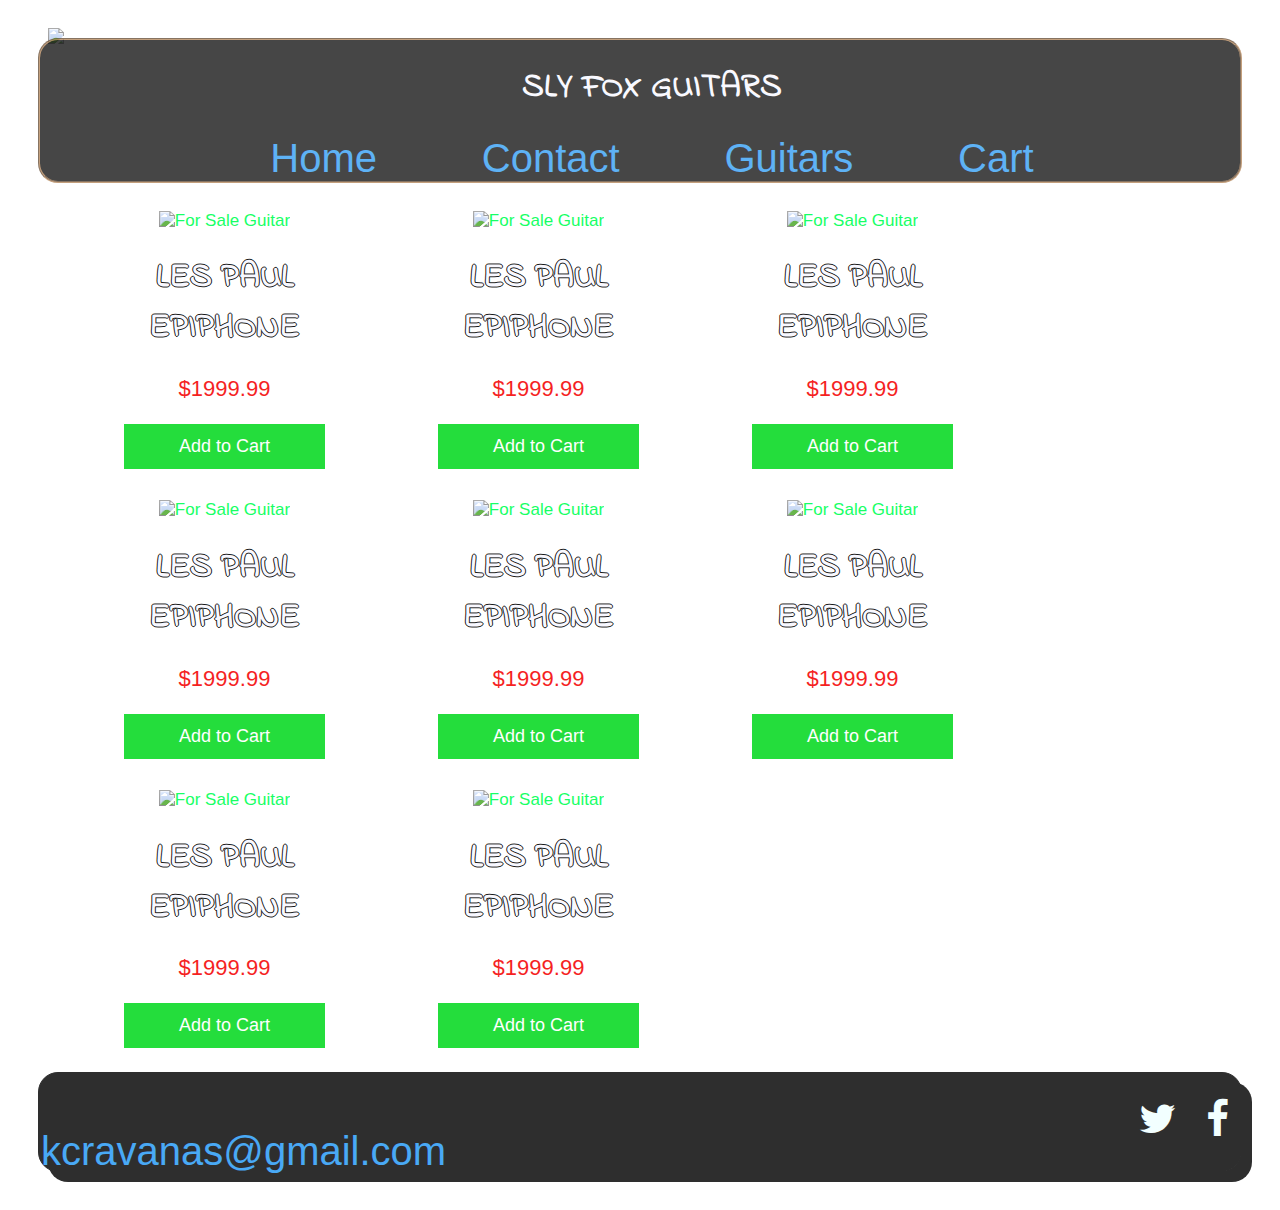
==== about.html @ a9334f02 "github pages" ====
<!DOCTYPE html>
<html lang="en">
<head>
    <meta charset="UTF-8">
    <meta name="viewport" content="width=device-width, initial-scale=1.0">
    <!-- fonts -->
    <link rel="preconnect" href="https://fonts.gstatic.com">
<link href="https://fonts.googleapis.com/css2?family=Caveat&family=Indie+Flower&display=swap" rel="stylesheet">
<link rel="stylesheet" href="https://cdnjs.cloudflare.com/ajax/libs/font-awesome/4.7.0/css/font-awesome.min.css">

<link rel="stylesheet" href="https://cdnjs.cloudflare.com/ajax/libs/font-awesome/4.7.0/css/font-awesome.min.css">

<link rel="stylesheet" href="css/styles.css">
<!-- Title -->
<title>Document</title>
</head>
<body> 
  <div class="logo">
        
    <a href ="home.html"><img src = '/img/guitar1600.png' id ="logo"></a>
</div>
  
<!-- navbar start -->
<nav>
<h1>SLY FOX GUITARS</h1>
<ul>
<li> <a class="active" href="index.html"> Home</a></li>
<a href="contact.html">Contact</a>

<li><a href="about.html"target=>Guitars</a></li>
<li><a href="checkout.html">Cart</a></li>
</ul>
          
        
</nav>
 
<h2 style="text-align:center"></h2>

<div class="card">
  <img src="/img/forsale2.jpg" alt="For Sale Guitar" style="width:100%">
  <h1>LES PAUL EPIPHONE</h1>
  <p class="price">$1999.99</p>
  <p></p>
  <p><button>Add to Cart</button></p>
</div>
<div class="card">
  <img src="/img/forsale2.jpg" alt="For Sale Guitar" style="width:100%">
  <h1>LES PAUL EPIPHONE</h1>
  <p class="price">$1999.99</p>
  <p></p>
  <p><button>Add to Cart</button></p>
</div>
<div class="card">
  <img src="/img/forsale2.jpg" alt="For Sale Guitar" style="width:100%">
  <h1>LES PAUL EPIPHONE</h1>
  <p class="price">$1999.99</p>
  <p></p>
  <p><button>Add to Cart</button></p>
</div>
<div class="card">
  <img src="/img/forsale2.jpg" alt="For Sale Guitar" style="width:100%">
  <h1>LES PAUL EPIPHONE</h1>
  <p class="price">$1999.99</p>
  <p></p>
  <p><button>Add to Cart</button></p>
</div>


 
<!-- Image of Guitars For Sale -->
<!-- <img src="/img/aboutpage.jpg" id="aboutimg"> -->
<div class="card">
  <img src="/img/forsale2.jpg" alt="For Sale Guitar" style="width:100%">
  <h1>LES PAUL EPIPHONE</h1>
  <p class="price">$1999.99</p>
  <p></p>
  <p><button>Add to Cart</button></p>
</div>
<div class="card">
  <img src="/img/forsale2.jpg" alt="For Sale Guitar" style="width:100%">
  <h1>LES PAUL EPIPHONE</h1>
  <p class="price">$1999.99</p>
  <p></p>
  <p><button>Add to Cart</button></p>
</div>
<div class="card">
  <img src="/img/forsale2.jpg" alt="For Sale Guitar" style="width:100%">
  <h1>LES PAUL EPIPHONE</h1>
  <p class="price">$1999.99</p>
  <p></p>
  <p><button>Add to Cart</button></p>
</div>
<div class="card">
  <img src="/img/forsale2.jpg" alt="For Sale Guitar" style="width:100%">
  <h1>LES PAUL EPIPHONE</h1>
  <p class="price">$1999.99</p>
  <p></p>
  <p><button>Add to Cart</button></p>
</div>




<!--Footer-->
<footer>
            
<p>Author: Kyle Cravanas</p>
        
<a href="mailto:kcravanas@gmail.com">kcravanas@gmail.com</a>
<a href="#" class="fa fa-facebook"></a>
<a href="#" class="fa fa-twitter"></a>
    
</footer>
</body>
</html>
---- css/styles.css ----
h1{
    font-family: 'Caveat', cursive;
font-family: 'Indie Flower', cursive;
}
/* Hero */
.hero-image {
  background-image: linear-gradient(rgba(0, 0, 0, 0.5), rgba(0, 0, 0, 0.5)), url("../img/newhero.jpg.crdownload");
 border-radius: 300cm;
 border-top-width: 1000px;
 opacity: 0.9;
 
 
}





/* Embedded Video */
}
.jimvid{
  
  top: 0;
  text-align: center;
  height: 100px;
  width: 900px;
  margin: auto;
  
}
.jimvid2{
  position: relative;
  bottom: 204px;
  text-align: right;
  height: 100px;
  width: 900px;
  margin: 9;
  float: right;
}
}
header {
    height: 100px;
    background-color:  rgb(122, 122, 148);
    margin: 20px;
    box-shadow: 10px 10px;
    border-style: double;
    /* opacity: 0.9; */
    border-radius: 20px;
}
#logo {
  width: 100;
  height: 100px;
  margin-left: 30px;
  margin-top: 35px;
  position: relative;
  bottom: 25px;
  float: left;
  

  
}


nav{
    /* position: sticky;  */
    top: 0;
    background-color: black;
    border: 2px solid #af7c4c;
    border-style: groove;
    opacity: 0.8;
    margin: 20px;
    border-radius: 20px;
  }
section {
    height: 500px;
    background-color:  rgb(122, 122, 148);
    margin: 20px;
    box-shadow: 10px 10px;
    border-style: double;
    border-radius: 20px;
    
}
#sectionimg {
  height: 277px;
  width: 611px;
  border-radius: 20px;
}
article {
    height: 500px;
    background-color:  rgb(122, 122, 148);
    margin: 20px;
    box-shadow: 10px 10px;
    border-style: double;
    border-radius: 20px;
}
#articleimg {
  height: 319px;
  width: 611px;
  border-radius: 20px;
}

#jimi {
  height: 835px;
width: 585px;
border-radius: 20px;
}
.left {width: 50%;
    float: left;
    
}
aside {
    height: 1020px;
    width: 45%;
    background-color:  rgb(122, 122, 148);
    margin: 20px;
    float: right;
    box-shadow: 10px 10px;
    border-style: double;
    border-radius: 20px;
}
footer {
    height: 100px;
    background-color: black;
    margin: 20px;
    clear: both;
    box-shadow: 10px 10px;
    border-style: double;
    border-radius: 20px;
    opacity: 0.9;
}
.fa {
  float: right;
  position: relative;
  height: 35px;
  margin-left: 30px;
  position: relative;
  bottom: 30px;
  right: 10px;
  color: azure;
 
}

h1 {
    text-align: center;
    color: ghostwhite;
    text-shadow: -1px 0 black, 0 1px black, 1px 0 black, 0 -1px black;
    text-decoration: peru;
}
ul{
    text-align: center;
    list-style-type: none;
    margin: 0;
    padding: 0;  
    word-spacing: 100px;
    
}
/* List Font/Style */
li{
  font-family:'Gill Sans', 'Gill Sans MT', Calibri, 'Trebuchet MS', sans-serif;
     display: inline-block;}
     a:link {
        text-decoration: none;
        font-size: 40px;
      }
      
      a:visited {
        text-decoration: none;
      }
      
      a:hover {
        text-decoration: none;
        text-decoration: none;
      }
      
      a:active {
        text-decoration: none;
      }
      a:link {
        background-color: none;
      }
      
      a:visited {
        background-color: rgb(170, 210, 186);
      }
      
      a:hover {
        background-color: none;
      }
      
      a:active {
        background-color: none;
      } 

body {
  background-position: center;
    margin: 10px;
    background-image: url(../img/guitarbackground.jpg); 
    
    
}   
/* Contact Page Style Sheet */
body {font-family: Arial, Helvetica, sans-serif;}
* {box-sizing: border-box;}

input[type=text], select, textarea {
  width: 100%;
  padding: 12px;
  border: 1px solid rgb(35, 20, 70);
  border-radius: 4px;
  box-sizing: border-box;
  margin-top: 6px;
  margin-bottom: 16px;
  resize: vertical;
}

input[type=submit] {
  background-color: #4CAF50;
  color: white;
  padding: 12px 20px;
  border: none;
  border-radius: 4px;
  cursor: pointer;
}

input[type=submit]:hover {
  background-color: #45a049;
}

.container {
  border-radius: 15px;
  background-color: rgba(31, 207, 230, 0.87);
  padding: 40px;
  
}
#aboutimg{
  border-radius: 100px;
  height: 700px;
  width: 1325px;
}
/* Guitar/About For Sale CSS */
.card {
  box-shadow: none;
  max-width: 300px;
  margin: auto;
  text-align: center;
  font-family: arial;
  
}

.price {
  color: rgb(245, 9, 9);
  font-size: 22px;
}

.card button {
  border: none;
  outline: 0;
  padding: 12px;
  color: white;
  background-color: rgb(13, 218, 40);
  text-align: center;
  cursor: pointer;
  width: 100%;
  font-size: 18px;
}

.card button:hover {
  opacity: 0.7;
}
.card{
  color: rgb(0, 255, 85);
  float: left;
  padding-left: 99px;
  margin: 7px;
  
}
/* Begin Style Sheet For Checkout page */
body {
  font-family: Arial;
  font-size: 17px;
  padding: 8px;
  opacity: 0.9;
}

* {
  box-sizing: border-box;
}

.row {
  display: -ms-flexbox; /* IE10 */
  display: flex;
  -ms-flex-wrap: wrap; /* IE10 */
  flex-wrap: wrap;
  margin: 0 -16px;
}

.col-25 {
  -ms-flex: 25%; /* IE10 */
  flex: 25%;
}

.col-50 {
  -ms-flex: 50%; /* IE10 */
  flex: 50%;
}

.col-75 {
  -ms-flex: 75%; /* IE10 */
  flex: 75%;
}

.col-25,
.col-50,
.col-75 {
  padding: 0 16px;
}

.container {
  background-color:indigo;
  padding: 5px 20px 15px 20px;
  border: 1px solid lightgrey;
  border-radius: 3px;
  
}

input[type=text] {
  width: 100%;
  margin-bottom: 20px;
  padding: 12px;
  border: 1px solid rgb(185, 245, 216);
  border-radius: 3px;
}

label {
  margin-bottom: 10px;
  display: block;
}

.icon-container {
  margin-bottom: 20px;
  padding: 7px 0;
  font-size: 24px;
}

.btn {
  background-color: #4CAF50;
  color: white;
  padding: 12px;
  margin: 10px 0;
  border: none;
  width: 100%;
  border-radius: 3px;
  cursor: pointer;
  font-size: 17px;
}

.btn:hover {
  background-color: #45a049;
}

a {
  color: #2196F3;
}

hr {
  border: 1px solid lightgrey;
}

span.price {
  float: right;
  color: grey;
}

/* Responsive layout - when the screen is less than 800px wide, make the two columns stack on top of each other instead of next to each other (also change the direction - make the "cart" column go on top) */
@media (max-width: 800px) {
  .row {
    flex-direction: column-reverse;
  }
  .col-25 {
    margin-bottom: 20px;
  }
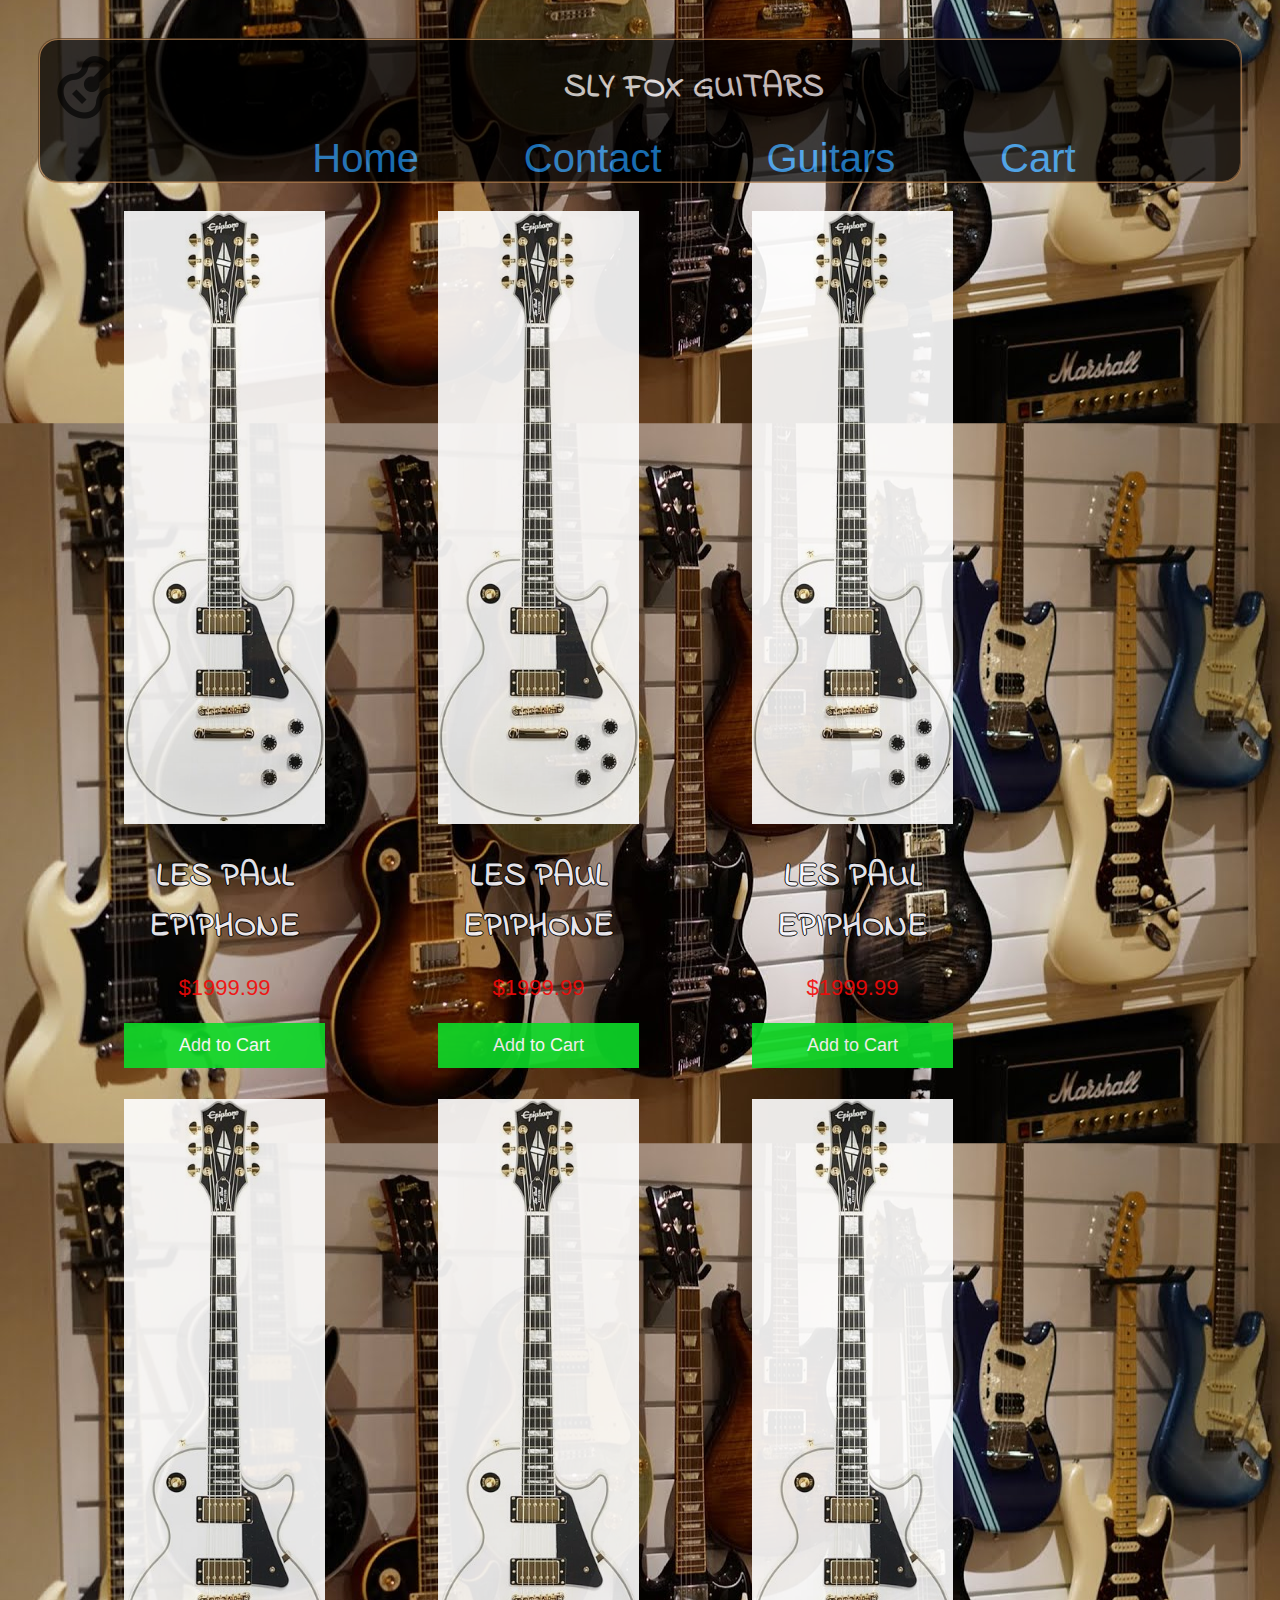
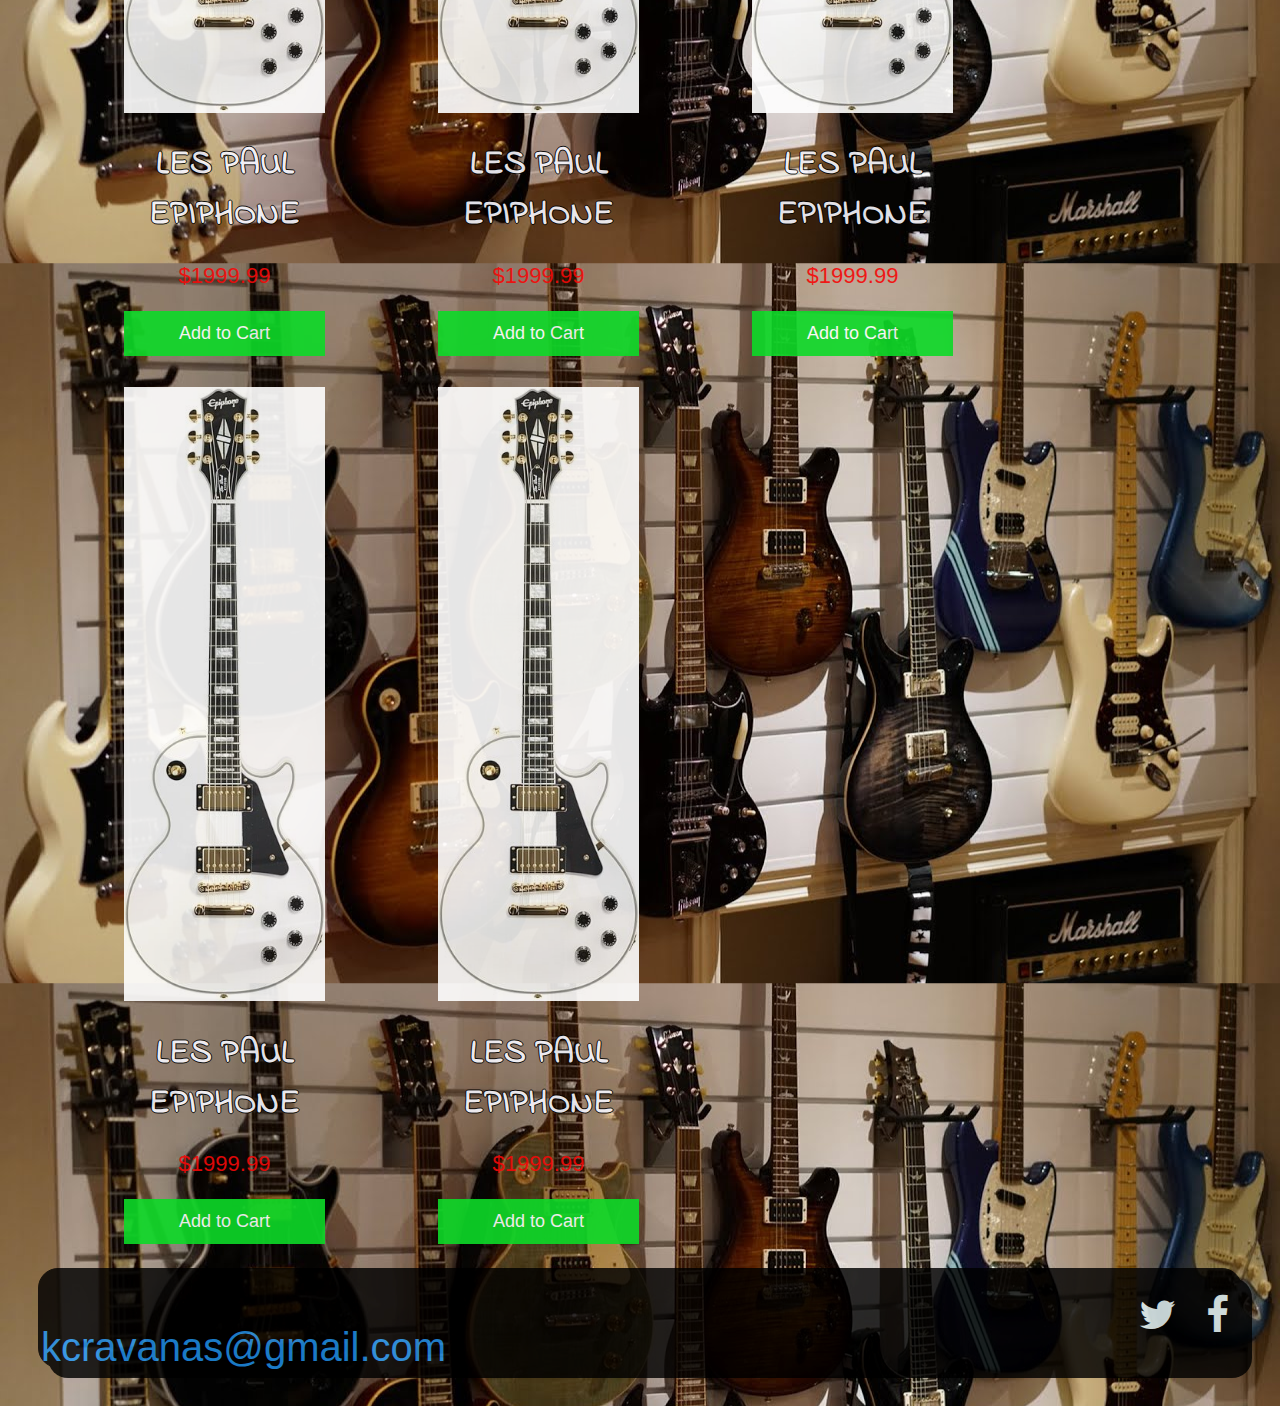
==== commit 46f9f2d3: "changed guitar images" ====
--- a/about.html
+++ b/about.html
@@ -17,7 +17,7 @@
 <body> 
   <div class="logo">
         
-    <a href ="home.html"><img src = '/img/guitar1600.png' id ="logo"></a>
+    <a href ="home.html"><img src = './css/img/guitar1600.png' id ="logo"></a>
 </div>
   
 <!-- navbar start -->
@@ -37,28 +37,28 @@
 <h2 style="text-align:center"></h2>
 
 <div class="card">
-  <img src="/img/forsale2.jpg" alt="For Sale Guitar" style="width:100%">
+  <img src="./css/img/forsale2.jpg" alt="For Sale Guitar" style="width:100%">
   <h1>LES PAUL EPIPHONE</h1>
   <p class="price">$1999.99</p>
   <p></p>
   <p><button>Add to Cart</button></p>
 </div>
 <div class="card">
-  <img src="/img/forsale2.jpg" alt="For Sale Guitar" style="width:100%">
+  <img src="./css/img/forsale2.jpg" alt="For Sale Guitar" style="width:100%">
   <h1>LES PAUL EPIPHONE</h1>
   <p class="price">$1999.99</p>
   <p></p>
   <p><button>Add to Cart</button></p>
 </div>
 <div class="card">
-  <img src="/img/forsale2.jpg" alt="For Sale Guitar" style="width:100%">
+  <img src="./css/img/forsale2.jpg" alt="For Sale Guitar" style="width:100%">
   <h1>LES PAUL EPIPHONE</h1>
   <p class="price">$1999.99</p>
   <p></p>
   <p><button>Add to Cart</button></p>
 </div>
 <div class="card">
-  <img src="/img/forsale2.jpg" alt="For Sale Guitar" style="width:100%">
+  <img src="./css/img/forsale2.jpg" alt="For Sale Guitar" style="width:100%">
   <h1>LES PAUL EPIPHONE</h1>
   <p class="price">$1999.99</p>
   <p></p>
@@ -70,28 +70,28 @@
 <!-- Image of Guitars For Sale -->
 <!-- <img src="/img/aboutpage.jpg" id="aboutimg"> -->
 <div class="card">
-  <img src="/img/forsale2.jpg" alt="For Sale Guitar" style="width:100%">
+  <img src="./css/img/forsale2.jpg" alt="For Sale Guitar" style="width:100%">
   <h1>LES PAUL EPIPHONE</h1>
   <p class="price">$1999.99</p>
   <p></p>
   <p><button>Add to Cart</button></p>
 </div>
 <div class="card">
-  <img src="/img/forsale2.jpg" alt="For Sale Guitar" style="width:100%">
+  <img src="./css/img/forsale2.jpg" alt="For Sale Guitar" style="width:100%">
   <h1>LES PAUL EPIPHONE</h1>
   <p class="price">$1999.99</p>
   <p></p>
   <p><button>Add to Cart</button></p>
 </div>
 <div class="card">
-  <img src="/img/forsale2.jpg" alt="For Sale Guitar" style="width:100%">
+  <img src="./css/img/forsale2.jpg" alt="For Sale Guitar" style="width:100%">
   <h1>LES PAUL EPIPHONE</h1>
   <p class="price">$1999.99</p>
   <p></p>
   <p><button>Add to Cart</button></p>
 </div>
 <div class="card">
-  <img src="/img/forsale2.jpg" alt="For Sale Guitar" style="width:100%">
+  <img src="./css/img/forsale2.jpg" alt="For Sale Guitar" style="width:100%">
   <h1>LES PAUL EPIPHONE</h1>
   <p class="price">$1999.99</p>
   <p></p>
--- a/css/styles.css
+++ b/css/styles.css
@@ -193,7 +193,7 @@
 body {
   background-position: center;
     margin: 10px;
-    background-image: url(../img/guitarbackground.jpg); 
+    background-image: url("./img/guitarbackground.jpg"); 
     
     
 }   
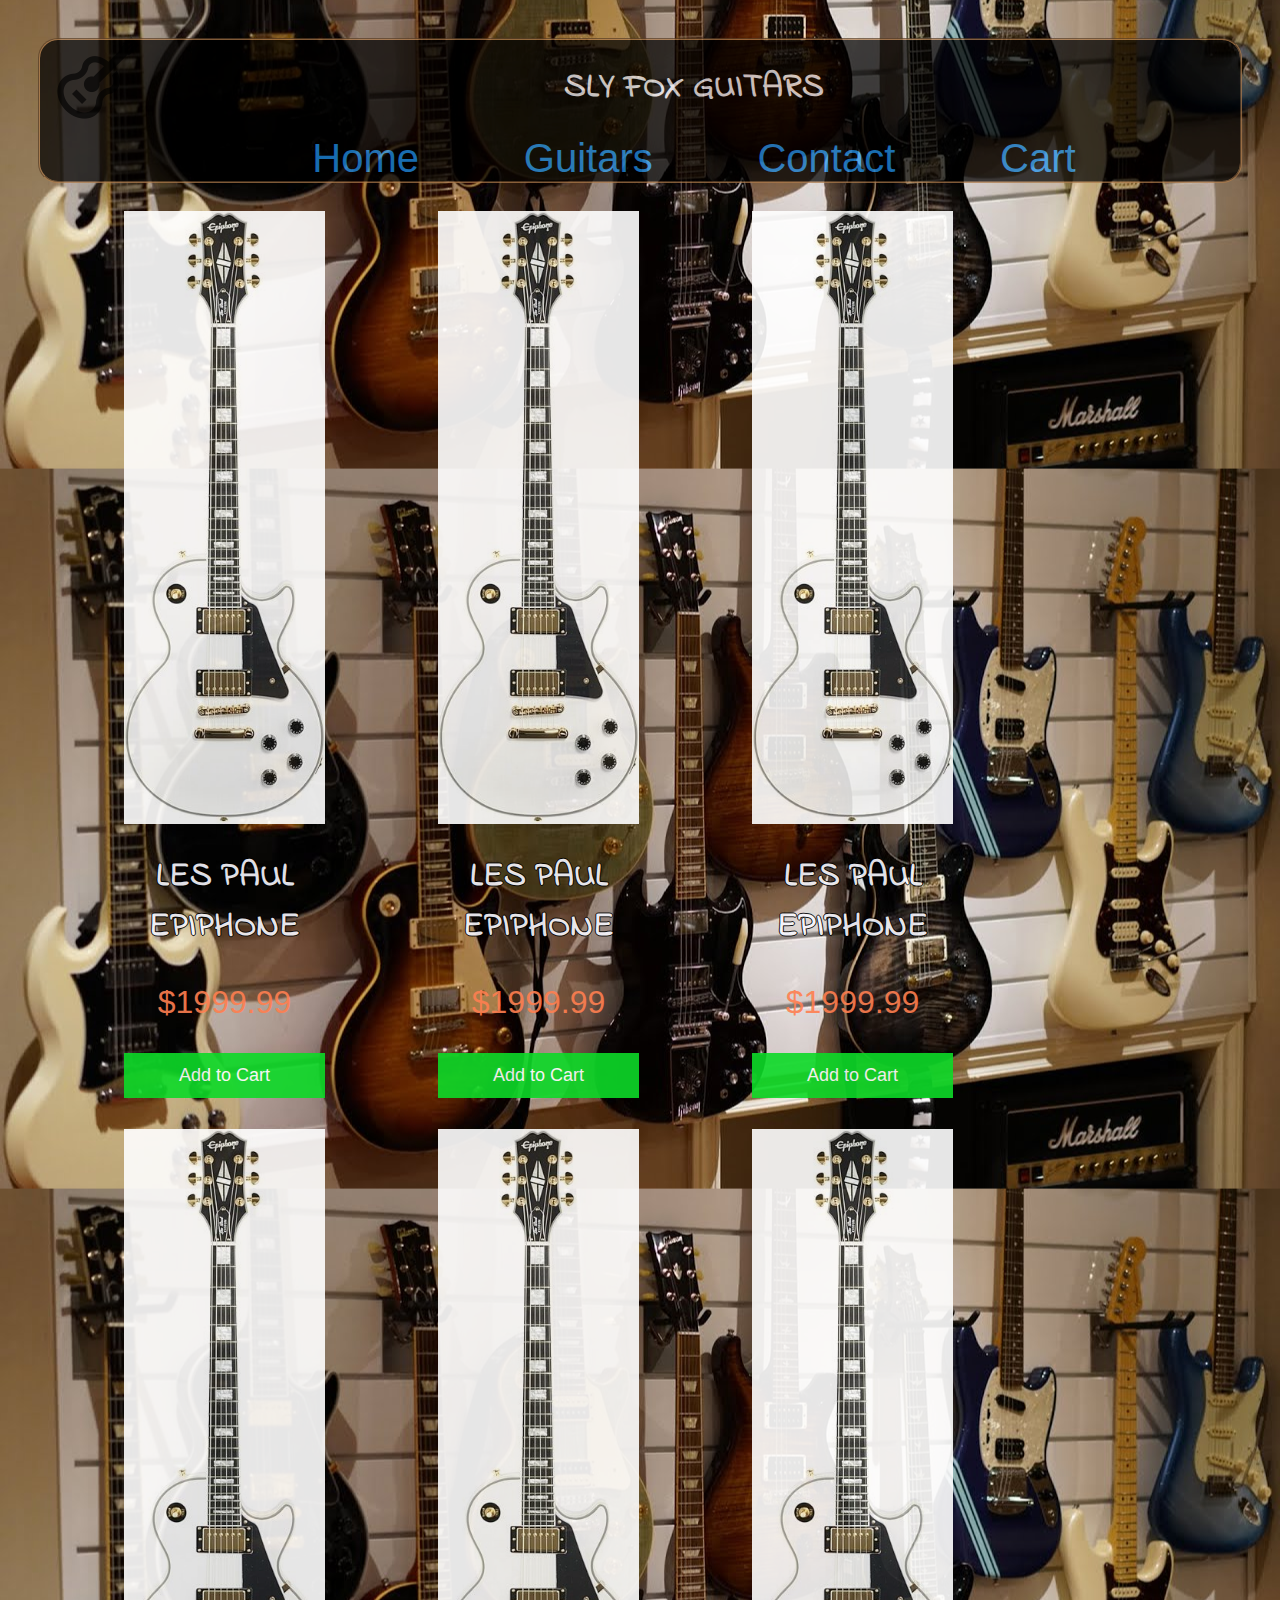
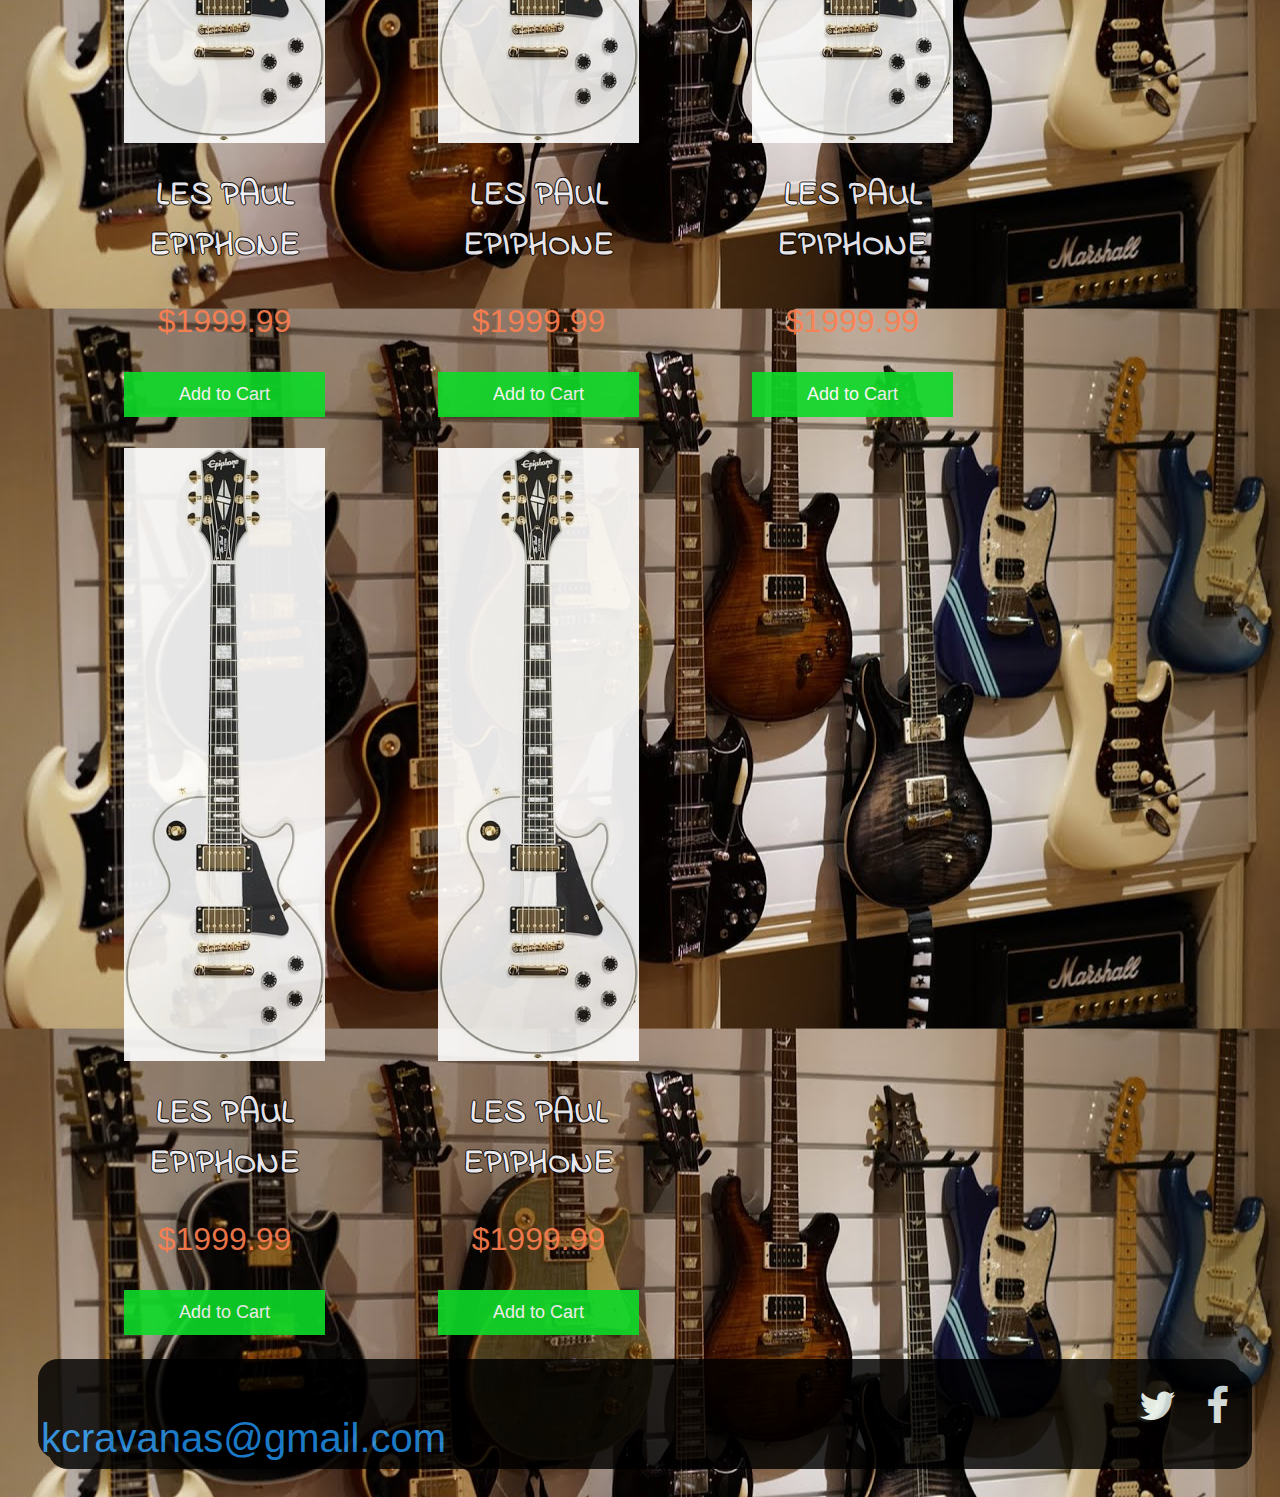
==== commit 7312680c: "like changes" ====
--- a/about.html
+++ b/about.html
@@ -25,9 +25,10 @@
 <h1>SLY FOX GUITARS</h1>
 <ul>
 <li> <a class="active" href="index.html"> Home</a></li>
+<li><a href="about.html"target=>Guitars</a></li>
 <a href="contact.html">Contact</a>
 
-<li><a href="about.html"target=>Guitars</a></li>
+
 <li><a href="checkout.html">Cart</a></li>
 </ul>
           
--- a/css/styles.css
+++ b/css/styles.css
@@ -247,8 +247,8 @@
 }
 
 .price {
-  color: rgb(245, 9, 9);
-  font-size: 22px;
+  color: coral;
+  font-size: 32px;
 }
 
 .card button {
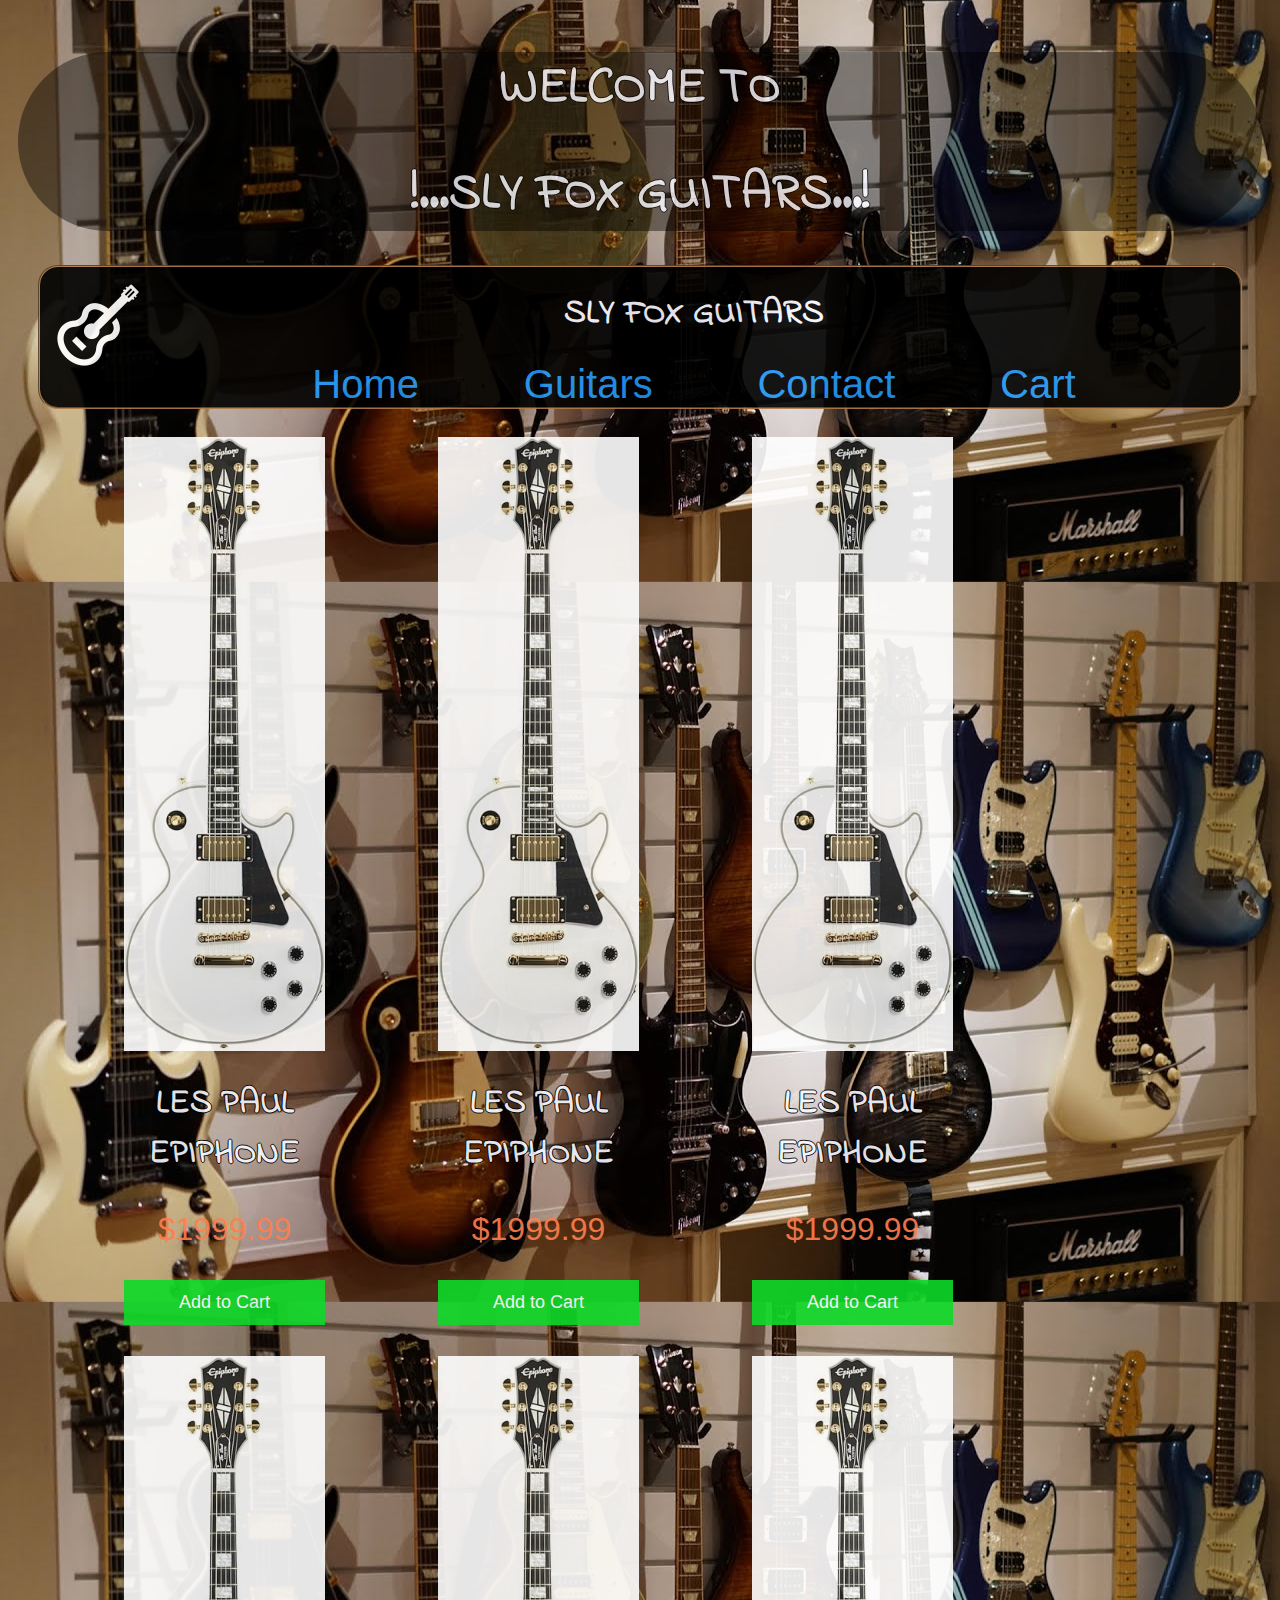
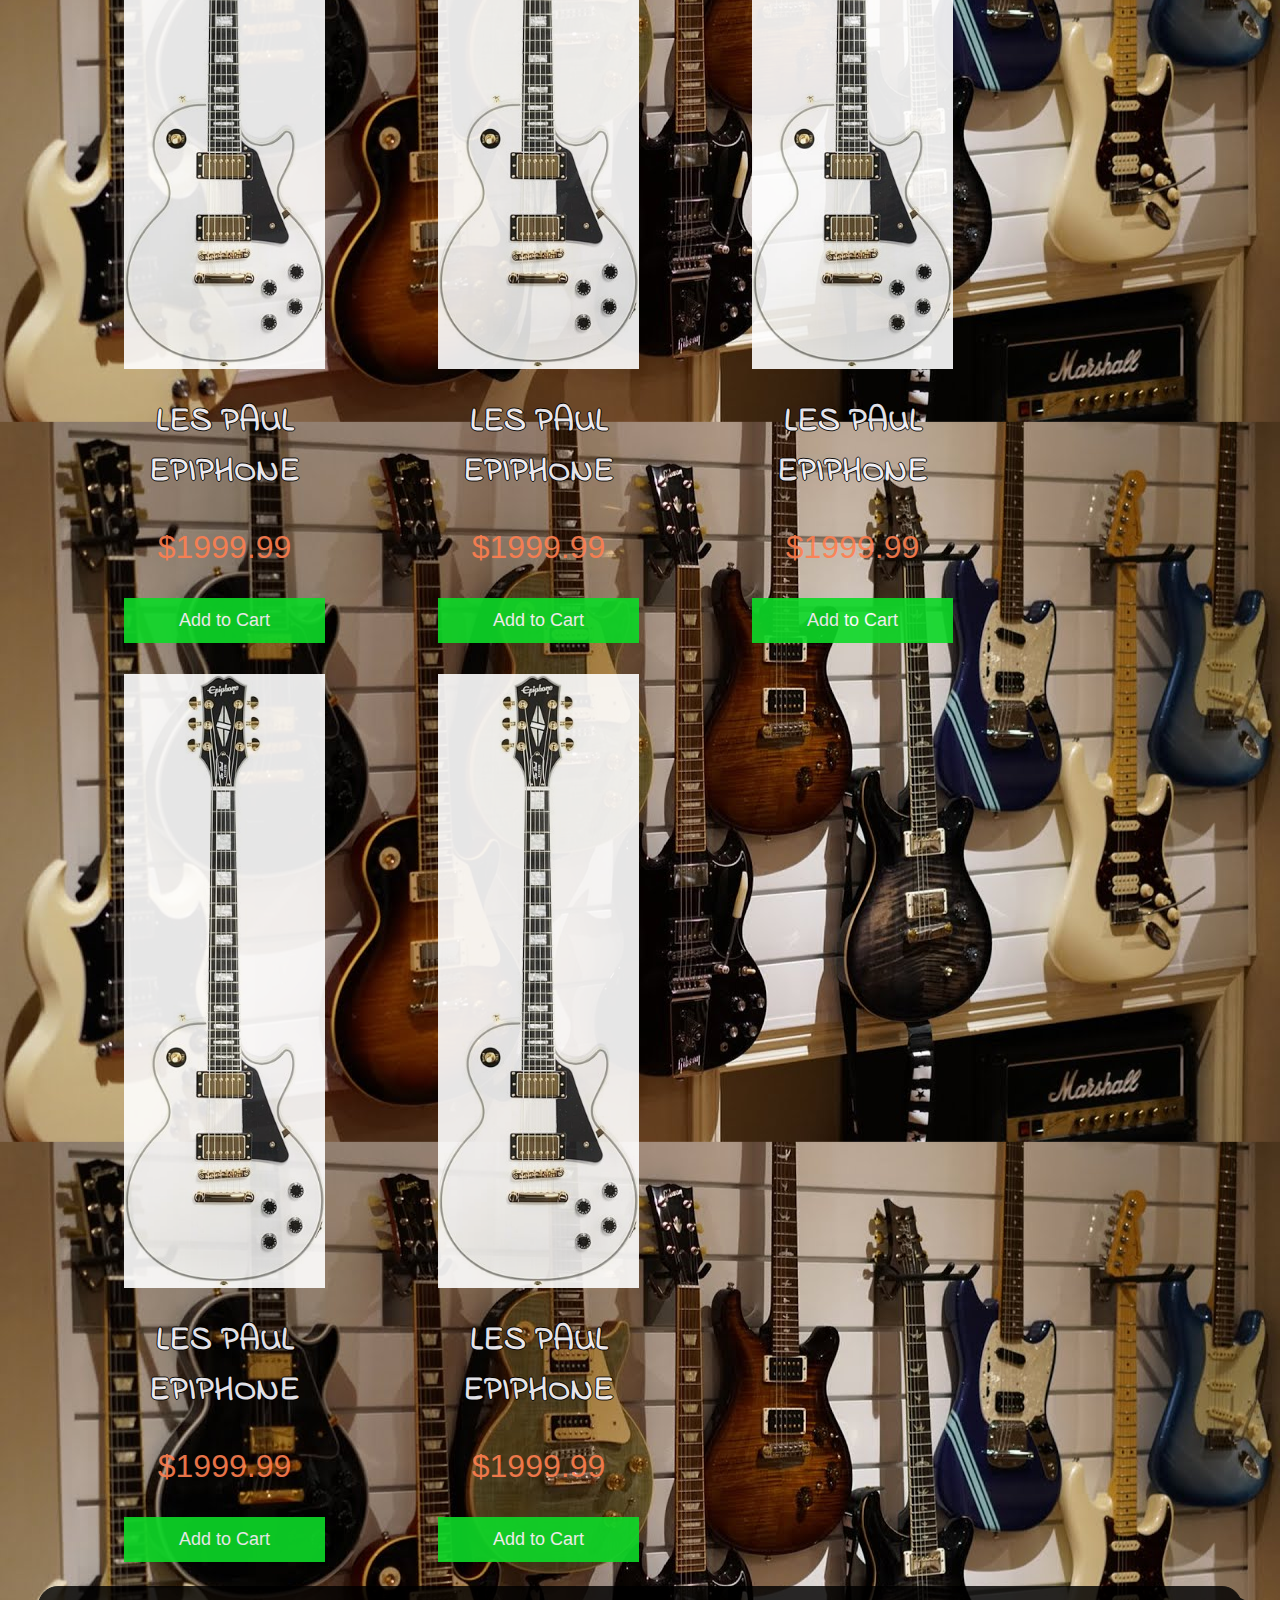
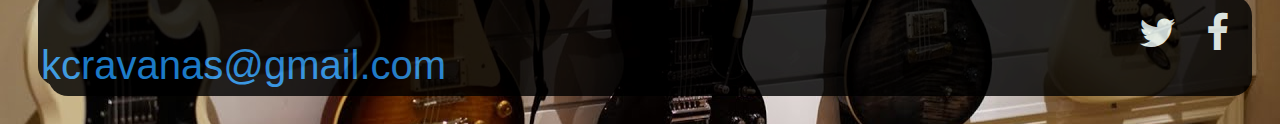
==== commit 762b83b3: "fixed Logo! Cleaned up a bit." ====
--- a/about.html
+++ b/about.html
@@ -15,9 +15,18 @@
 <title>Document</title>
 </head>
 <body> 
+  <!-- hero -->
+  <div class="hero-image">
+    <div class="hero-text">
+      <h1 style="font-size:50px">WELCOME TO</h1>
+      <h1 style="font-size:50px">!...SLY FOX GUITARS...!</h1>
+
+    </div>
+  </div> 
+  <!-- logo -->
   <div class="logo">
         
-    <a href ="home.html"><img src = './css/img/guitar1600.png' id ="logo"></a>
+    <a href ="home.html"><img src = './css/img/guitar1600-white.png' id ="logo"></a>
 </div>
   
 <!-- navbar start -->
@@ -69,7 +78,7 @@
 
  
 <!-- Image of Guitars For Sale -->
-<!-- <img src="/img/aboutpage.jpg" id="aboutimg"> -->
+
 <div class="card">
   <img src="./css/img/forsale2.jpg" alt="For Sale Guitar" style="width:100%">
   <h1>LES PAUL EPIPHONE</h1>
@@ -108,8 +117,8 @@
 <p>Author: Kyle Cravanas</p>
         
 <a href="mailto:kcravanas@gmail.com">kcravanas@gmail.com</a>
-<a href="#" class="fa fa-facebook"></a>
-<a href="#" class="fa fa-twitter"></a>
+<a href="https://www.facebook.com/" class="fa fa-facebook"></a>
+<a href="https://twitter.com/" class="fa fa-twitter"></a>
     
 </footer>
 </body>
--- a/css/styles.css
+++ b/css/styles.css
@@ -43,7 +43,7 @@
     margin: 20px;
     box-shadow: 10px 10px;
     border-style: double;
-    /* opacity: 0.9; */
+    
     border-radius: 20px;
 }
 #logo {
@@ -61,12 +61,11 @@
 
 
 nav{
-    /* position: sticky;  */
+    
     top: 0;
     background-color: black;
     border: 2px solid #af7c4c;
     border-style: groove;
-    opacity: 0.8;
     margin: 20px;
     border-radius: 20px;
   }
@@ -153,7 +152,7 @@
     word-spacing: 100px;
     
 }
-/* List Font/Style */
+/* Begin List Font/Style */
 li{
   font-family:'Gill Sans', 'Gill Sans MT', Calibri, 'Trebuchet MS', sans-serif;
      display: inline-block;}
@@ -197,14 +196,14 @@
     
     
 }   
-/* Contact Page Style Sheet */
+/* Begin Contact Page Style */
 body {font-family: Arial, Helvetica, sans-serif;}
 * {box-sizing: border-box;}
 
 input[type=text], select, textarea {
   width: 100%;
   padding: 12px;
-  border: 1px solid rgb(35, 20, 70);
+  
   border-radius: 4px;
   box-sizing: border-box;
   margin-top: 6px;
@@ -236,7 +235,7 @@
   height: 700px;
   width: 1325px;
 }
-/* Guitar/About For Sale CSS */
+/*  Begin Guitar/About For Sale CSS */
 .card {
   box-shadow: none;
   max-width: 300px;
@@ -273,7 +272,7 @@
   margin: 7px;
   
 }
-/* Begin Style Sheet For Checkout page */
+/* Begin Style For Checkout page */
 body {
   font-family: Arial;
   font-size: 17px;
@@ -315,10 +314,11 @@
 }
 
 .container {
-  background-color:indigo;
+  background-color: darkgray; 
   padding: 5px 20px 15px 20px;
   border: 1px solid lightgrey;
   border-radius: 3px;
+  opacity: 0.9;
   
 }
 
@@ -370,7 +370,7 @@
   color: grey;
 }
 
-/* Responsive layout - when the screen is less than 800px wide, make the two columns stack on top of each other instead of next to each other (also change the direction - make the "cart" column go on top) */
+/* Responsive layout */
 @media (max-width: 800px) {
   .row {
     flex-direction: column-reverse;
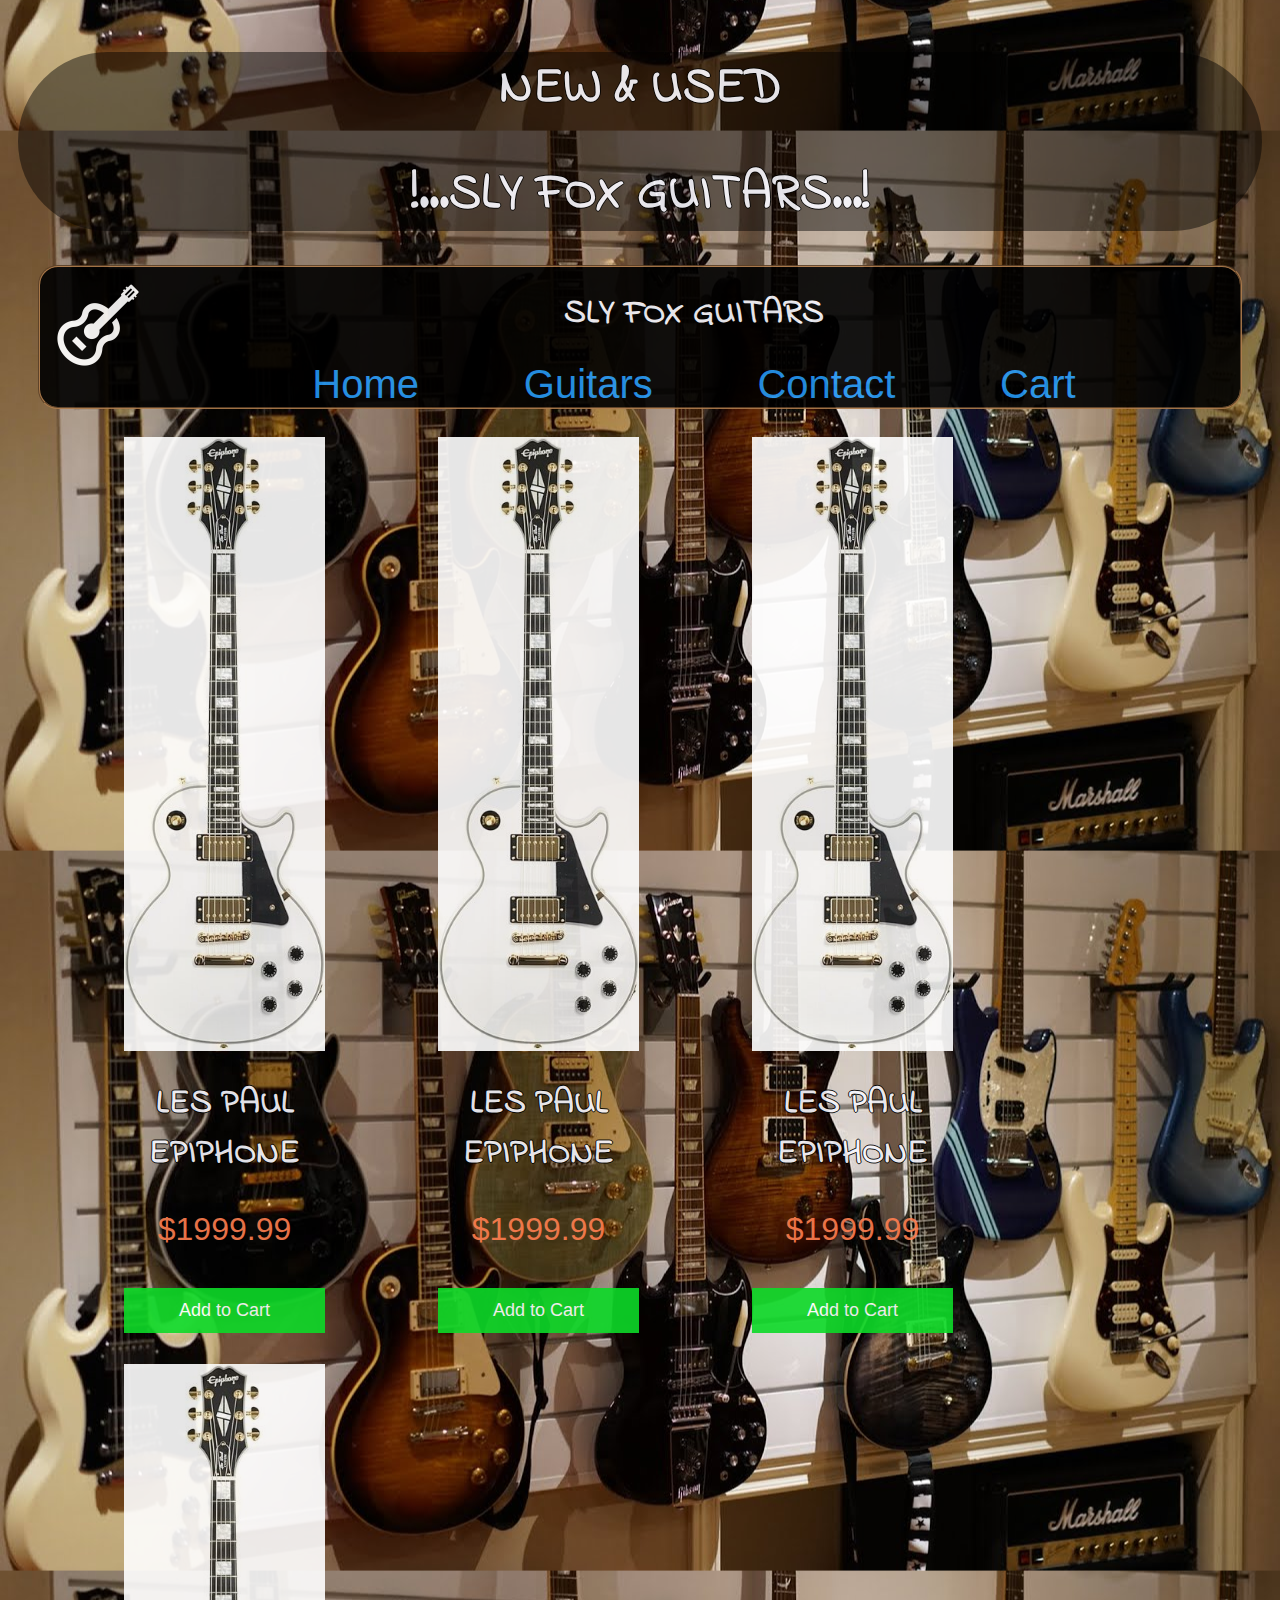
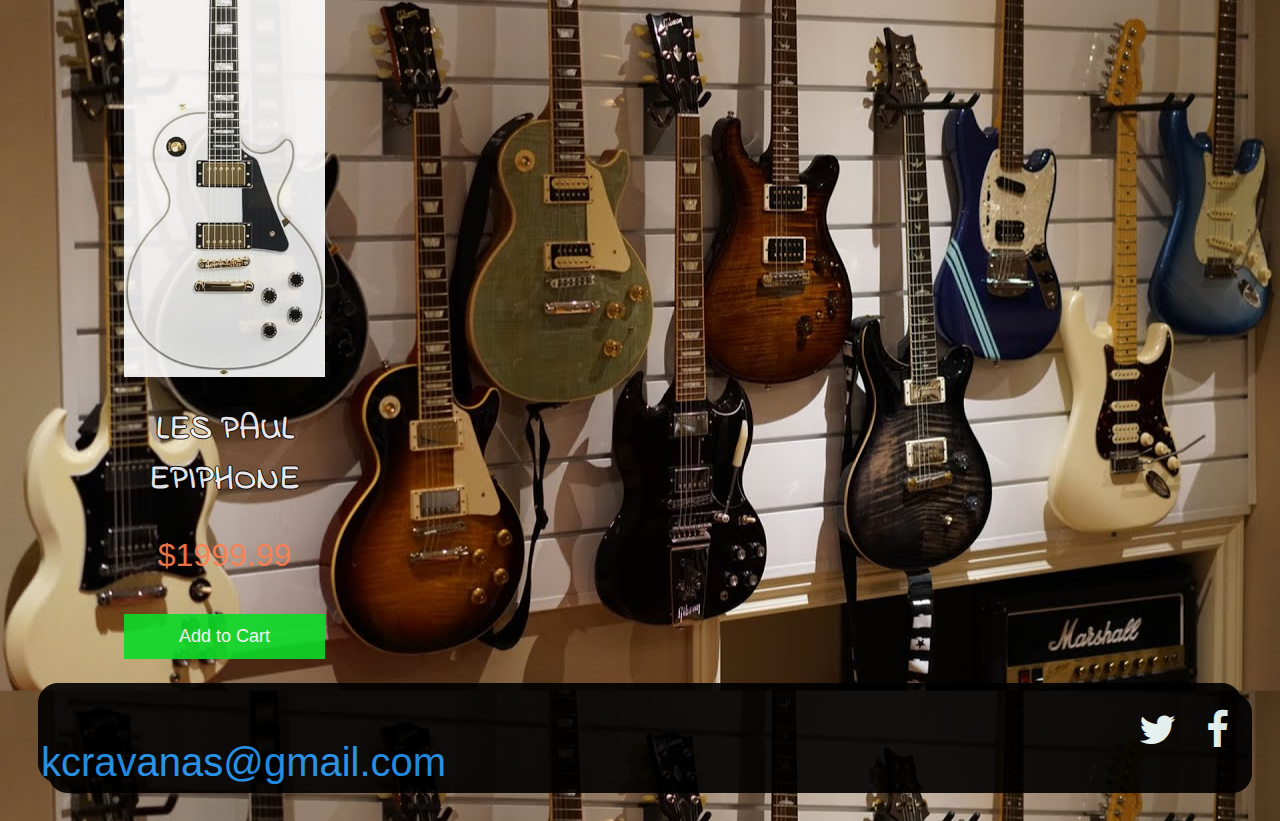
==== commit 1a3c5f8a: "It's late and I'm tired. Not sure what I did?" ====
--- a/about.html
+++ b/about.html
@@ -18,7 +18,7 @@
   <!-- hero -->
   <div class="hero-image">
     <div class="hero-text">
-      <h1 style="font-size:50px">WELCOME TO</h1>
+      <h1 style="font-size:50px">NEW & USED</h1>
       <h1 style="font-size:50px">!...SLY FOX GUITARS...!</h1>
 
     </div>
@@ -26,7 +26,7 @@
   <!-- logo -->
   <div class="logo">
         
-    <a href ="home.html"><img src = './css/img/guitar1600-white.png' id ="logo"></a>
+    <a href ="index.html"><img src = './css/img/guitar1600-white.png' id ="logo"></a>
 </div>
   
 <!-- navbar start -->
@@ -51,62 +51,35 @@
   <h1>LES PAUL EPIPHONE</h1>
   <p class="price">$1999.99</p>
   <p></p>
-  <p><button>Add to Cart</button></p>
+  <p><a href="checkout.html"><button>Add to Cart</button></a></p>
 </div>
 <div class="card">
   <img src="./css/img/forsale2.jpg" alt="For Sale Guitar" style="width:100%">
   <h1>LES PAUL EPIPHONE</h1>
   <p class="price">$1999.99</p>
   <p></p>
-  <p><button>Add to Cart</button></p>
+  <p><a href="checkout.html"><button>Add to Cart</button></a></p>
 </div>
 <div class="card">
   <img src="./css/img/forsale2.jpg" alt="For Sale Guitar" style="width:100%">
   <h1>LES PAUL EPIPHONE</h1>
   <p class="price">$1999.99</p>
   <p></p>
-  <p><button>Add to Cart</button></p>
+  <p><a href="checkout.html"><button>Add to Cart</button></a></p>
 </div>
 <div class="card">
   <img src="./css/img/forsale2.jpg" alt="For Sale Guitar" style="width:100%">
   <h1>LES PAUL EPIPHONE</h1>
   <p class="price">$1999.99</p>
   <p></p>
-  <p><button>Add to Cart</button></p>
+  <p><a href="checkout.html"><button>Add to Cart</button></a></p>
 </div>
 
 
  
 <!-- Image of Guitars For Sale -->
 
-<div class="card">
-  <img src="./css/img/forsale2.jpg" alt="For Sale Guitar" style="width:100%">
-  <h1>LES PAUL EPIPHONE</h1>
-  <p class="price">$1999.99</p>
-  <p></p>
-  <p><button>Add to Cart</button></p>
-</div>
-<div class="card">
-  <img src="./css/img/forsale2.jpg" alt="For Sale Guitar" style="width:100%">
-  <h1>LES PAUL EPIPHONE</h1>
-  <p class="price">$1999.99</p>
-  <p></p>
-  <p><button>Add to Cart</button></p>
-</div>
-<div class="card">
-  <img src="./css/img/forsale2.jpg" alt="For Sale Guitar" style="width:100%">
-  <h1>LES PAUL EPIPHONE</h1>
-  <p class="price">$1999.99</p>
-  <p></p>
-  <p><button>Add to Cart</button></p>
-</div>
-<div class="card">
-  <img src="./css/img/forsale2.jpg" alt="For Sale Guitar" style="width:100%">
-  <h1>LES PAUL EPIPHONE</h1>
-  <p class="price">$1999.99</p>
-  <p></p>
-  <p><button>Add to Cart</button></p>
-</div>
+
 
 
 
--- a/css/styles.css
+++ b/css/styles.css
@@ -7,7 +7,7 @@
   background-image: linear-gradient(rgba(0, 0, 0, 0.5), rgba(0, 0, 0, 0.5)), url("../img/newhero.jpg.crdownload");
  border-radius: 300cm;
  border-top-width: 1000px;
- opacity: 0.9;
+ /* opacity: 0.9; */
  
  
 }
@@ -124,7 +124,7 @@
     box-shadow: 10px 10px;
     border-style: double;
     border-radius: 20px;
-    opacity: 0.9;
+    /* opacity: 0.9; */
 }
 .fa {
   float: right;
@@ -224,10 +224,11 @@
   background-color: #45a049;
 }
 
-.container {
+.container2 {
   border-radius: 15px;
   background-color: rgba(31, 207, 230, 0.87);
   padding: 40px;
+  
   
 }
 #aboutimg{
@@ -263,7 +264,7 @@
 }
 
 .card button:hover {
-  opacity: 0.7;
+  /* opacity: 0.7; */
 }
 .card{
   color: rgb(0, 255, 85);
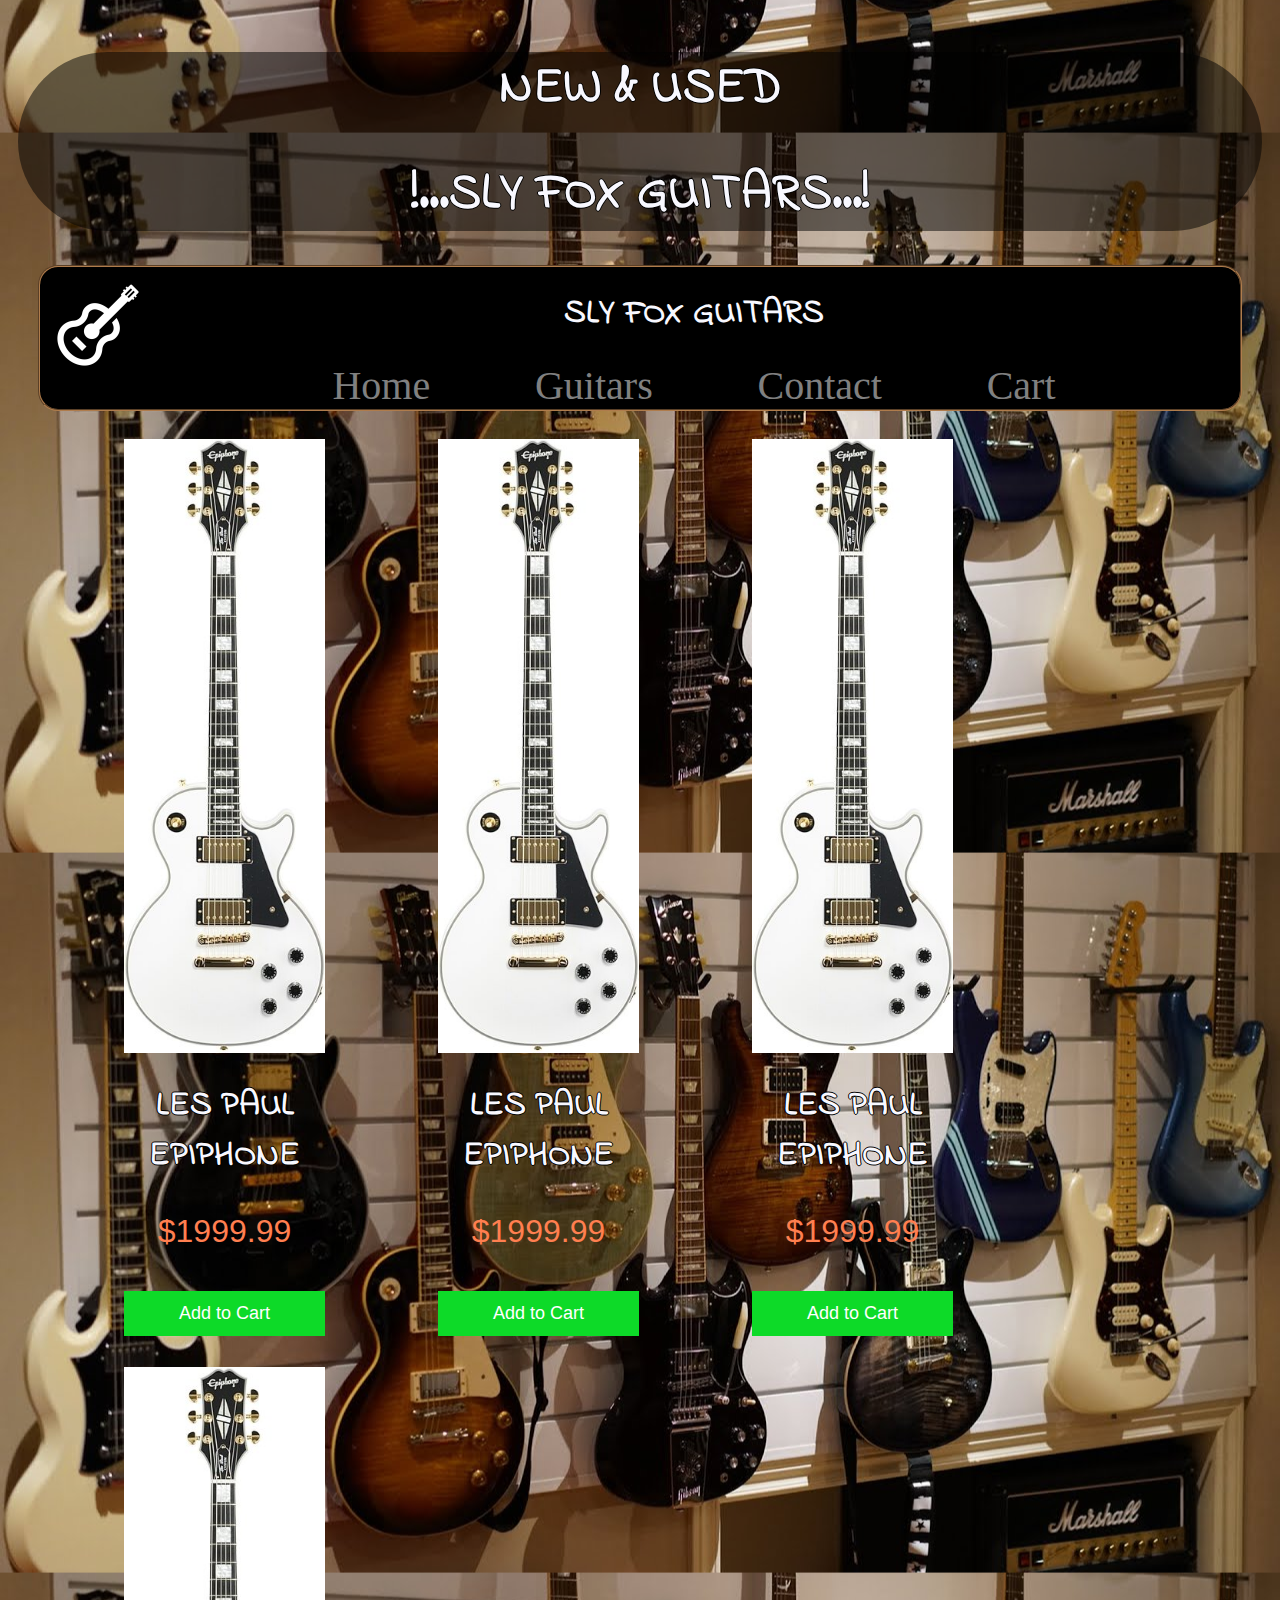
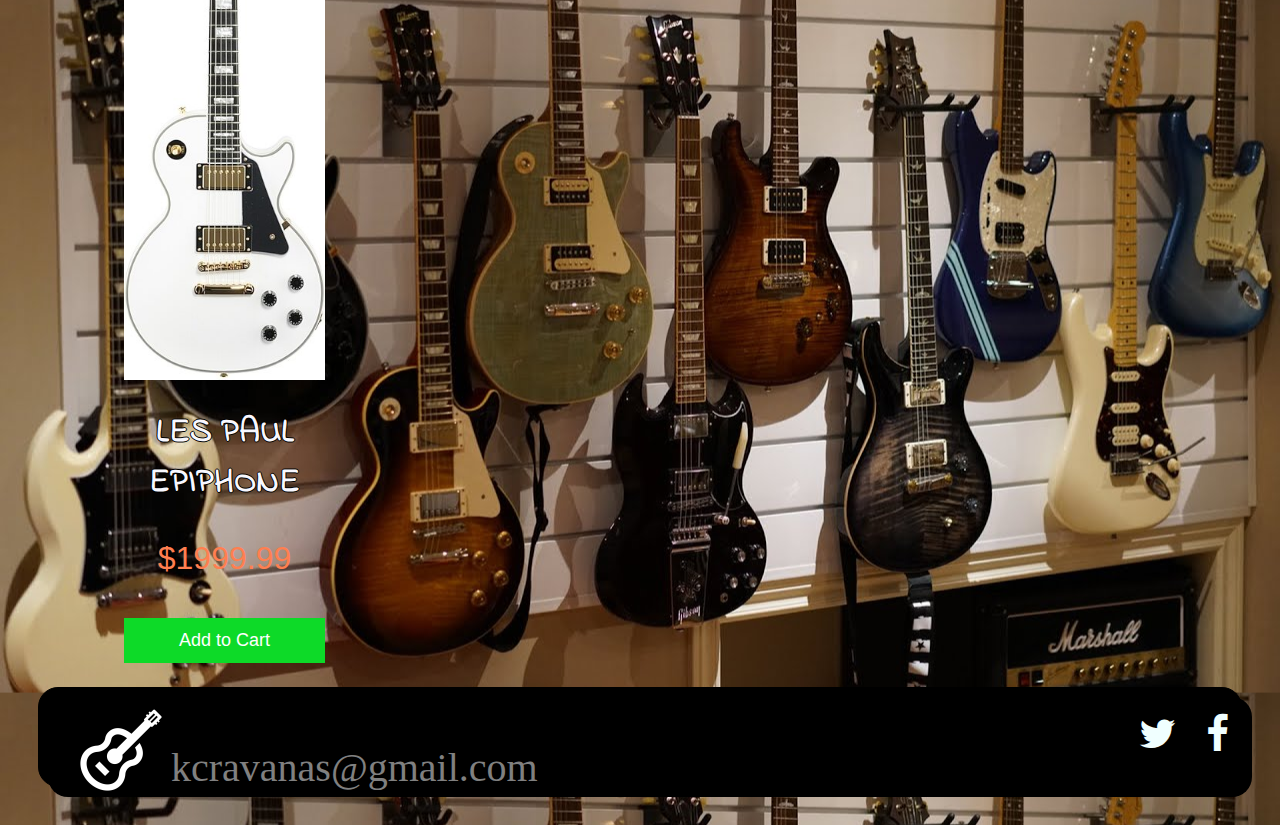
==== commit 5a9e3ec4: "Fixed Opacity issues. Finalized project" ====
--- a/about.html
+++ b/about.html
@@ -86,6 +86,11 @@
 
 <!--Footer-->
 <footer>
+  <!-- logo -->
+  <div class="logo">
+        
+    <a href ="index.html"><img src = './css/img/guitar1600-white.png' id ="logo"></a>
+</div>
             
 <p>Author: Kyle Cravanas</p>
         
--- a/css/styles.css
+++ b/css/styles.css
@@ -78,6 +78,7 @@
     border-radius: 20px;
     
 }
+
 #sectionimg {
   height: 277px;
   width: 611px;
@@ -98,7 +99,7 @@
 }
 
 #jimi {
-  height: 835px;
+  height: 837px;
 width: 585px;
 border-radius: 20px;
 }
@@ -119,12 +120,13 @@
 footer {
     height: 100px;
     background-color: black;
+    
     margin: 20px;
     clear: both;
     box-shadow: 10px 10px;
     border-style: double;
     border-radius: 20px;
-    /* opacity: 0.9; */
+    
 }
 .fa {
   float: right;
@@ -144,7 +146,7 @@
     text-shadow: -1px 0 black, 0 1px black, 1px 0 black, 0 -1px black;
     text-decoration: peru;
 }
-ul{
+ul {
     text-align: center;
     list-style-type: none;
     margin: 0;
@@ -226,8 +228,9 @@
 
 .container2 {
   border-radius: 15px;
-  background-color: rgba(31, 207, 230, 0.87);
+  background-color:grey;
   padding: 40px;
+  opacity: initial;
   
   
 }
@@ -278,7 +281,7 @@
   font-family: Arial;
   font-size: 17px;
   padding: 8px;
-  opacity: 0.9;
+  opacity: 1;
 }
 
 * {
@@ -319,7 +322,8 @@
   padding: 5px 20px 15px 20px;
   border: 1px solid lightgrey;
   border-radius: 3px;
-  opacity: 0.9;
+  opacity: 1;
+  margin: 50px;
   
 }
 
@@ -359,7 +363,8 @@
 }
 
 a {
-  color: #2196F3;
+  color: grey;
+  font-family:fantasy;
 }
 
 hr {
